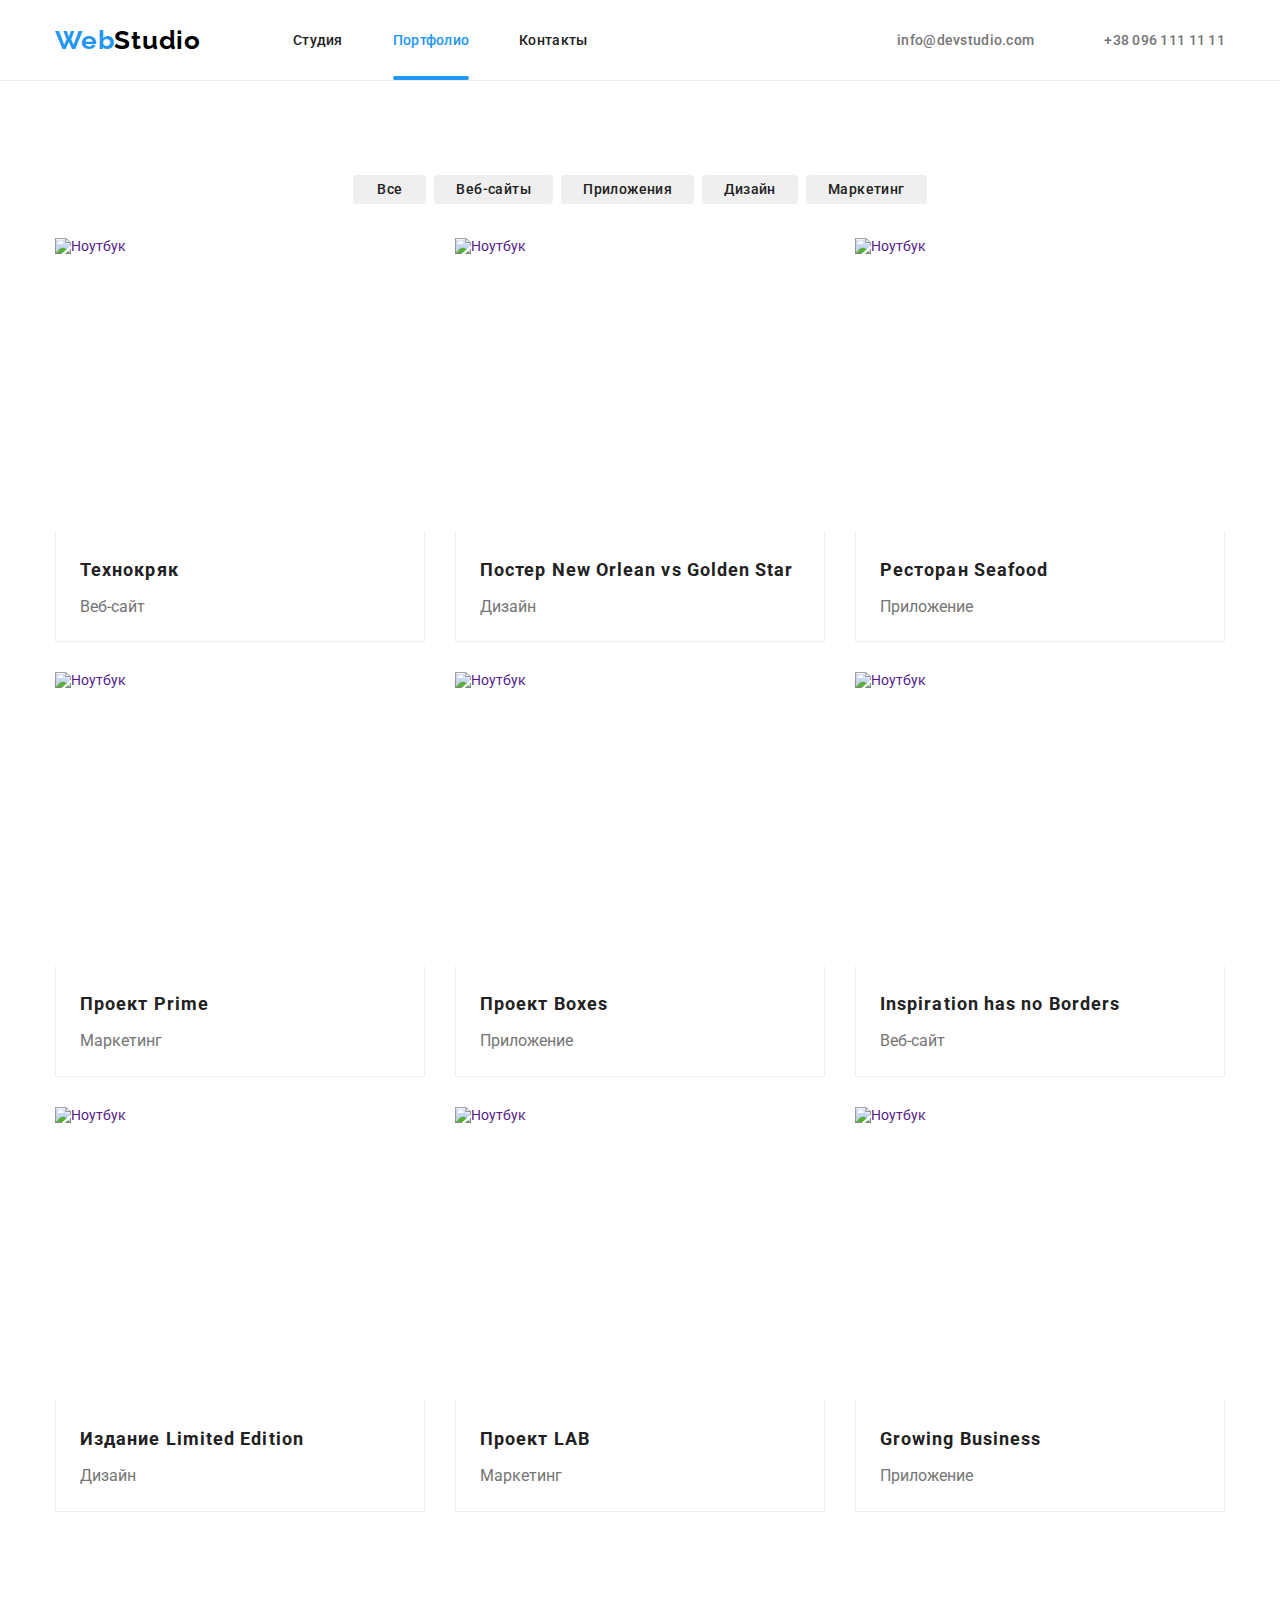
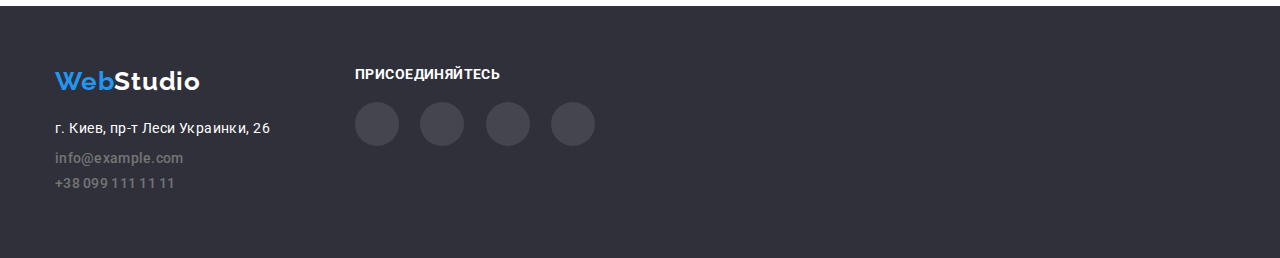
==== portfolio.html @ fa0e07c2 "финиш транзишн" ====
<!DOCTYPE html>
<html lang="ru">
  <head>
    <meta charset="UTF-8" />
    <meta name="viewport" content=", initial-scale=1.0" />
    <title>Document</title>
    <link rel="preconnect" href="https://fonts.gstatic.com" />
    <link
      rel="stylesheet"
      href="https://fonts.googleapis.com/css2?family=Raleway:wght@700&family=Roboto:wght@400;500;700;900&display=swap"
    />
    <link
      rel="stylesheet"
      href="https://cdnjs.cloudflare.com/ajax/libs/modern-normalize/1.0.0/modern-normalize.min.css"
    />
    <link rel="stylesheet" href="./css/styles.css" />
  </head>

  <!--HEADER-->
  <body class="page">
    <header class="header">
      <div class="container">
        <nav class="navigation">
          <a class="logotipe-link" href="./index.html"
            >Web<span class="logotipe-part">Studio</span></a
          >

          <ul class="navigation-list">
            <li class="navigation-list-item">
              <a href="./" class="navigation-link">Студия</a>
            </li>
            <li class="navigation-list-item">
              <a href="./portfolio.html" class="navigation-link current"
                >Портфолио</a
              >
            </li>
            <li class="navigation-list-item">
              <a href="" class="navigation-link">Контакты</a>
            </li>
          </ul>
        </nav>

        <ul class="auth-navigation-list">
          <li class="auth-list-item">
            <a class="mailto-link" href="mailto:info@devstudio.com"
              ><svg class="mail-list-icon">
                <use href="./imajes/sprite.svg#icon-mail"></use>
              </svg>
              info@devstudio.com
            </a>
          </li>
          <li class="auth-list-item">
            <a class="tel-link" href="tel:+380961111111"
              ><svg class="phone-list-icon">
                <use href="./imajes/sprite.svg#icon-phone"></use>
              </svg>
              +38 096 111 11 11
            </a>
          </li>
        </ul>
      </div>
    </header>

    <!--PORTFOLIO-->
    <main>
      <section class="portfolio-section">
        <div class="container">
          <!--<h2>Портфолио</h2>-->
          <ul class="portfolio-list">
            <li class="nav-portfolio-item">
              <button class="portfolio-btn">Все</button>
            </li>
            <li class="nav-portfolio-item">
              <button class="portfolio-btn">Веб-сайты</button>
            </li>
            <li class="nav-portfolio-item">
              <button class="portfolio-btn">Приложения</button>
            </li>
            <li class="nav-portfolio-item">
              <button class="portfolio-btn">Дизайн</button>
            </li>
            <li class="nav-portfolio-item">
              <button class="portfolio-btn">Маркетинг</button>
            </li>
          </ul>

          <ul class="list portfolio-box">
            <li class="card portfolio-item">
              <a class="section-link" href="">
                <img
                  class="portfolio-list-img"
                  src="./imajes/portfolio/img1.jpg"
                  width="370"
                  height="294"
                  alt="Ноутбук"
                />

                <div class="items-descriptions">
                  <h3 class="portfolio-title">Технокряк</h3>
                  <p class="portfolio-description">Веб-сайт</p>
                </div>
              </a>
            </li>
            <li class="card portfolio-item">
              <a class="section-link" href="">
                <img
                  class="portfolio-list-img"
                  src="./imajes/portfolio/img2.jpg"
                  width="370"
                  height="294"
                  alt="Ноутбук"
                />

                <div class="items-descriptions">
                  <h3 class="portfolio-title">
                    Постер New Orlean vs Golden Star
                  </h3>
                  <p class="portfolio-description">Дизайн</p>
                </div>
              </a>
            </li>
            <li class="card portfolio-item">
              <a class="section-link" href="">
                <img
                  class="portfolio-list-img"
                  src="./imajes/portfolio/img3.jpg"
                  width="370"
                  height="294"
                  alt="Ноутбук"
                />

                <div class="items-descriptions">
                  <h3 class="portfolio-title">Ресторан Seafood</h3>
                  <p class="portfolio-description">Приложение</p>
                </div>
              </a>
            </li>
            <li class="card portfolio-item">
              <a class="section-link" href="">
                <img
                  class="portfolio-list-img"
                  src="./imajes/portfolio/img4.jpg"
                  width="370"
                  height="294"
                  alt="Ноутбук"
                />

                <div class="items-descriptions">
                  <h3 class="portfolio-title">Проект Prime</h3>
                  <p class="portfolio-description">Маркетинг</p>
                </div>
              </a>
            </li>
            <li class="card portfolio-item">
              <a class="section-link" href="">
                <img
                  class="portfolio-list-img"
                  src="./imajes/portfolio/img5.jpg"
                  width="370"
                  height="294"
                  alt="Ноутбук"
                />

                <div class="items-descriptions">
                  <h3 class="portfolio-title">Проект Boxes</h3>
                  <p class="portfolio-description">Приложение</p>
                </div>
              </a>
            </li>
            <li class="card portfolio-item">
              <a class="section-link" href="">
                <img
                  class="portfolio-list-img"
                  src="./imajes/portfolio/img6.jpg"
                  width="370"
                  height="294"
                  alt="Ноутбук"
                />

                <div class="items-descriptions">
                  <h3 class="portfolio-title">Inspiration has no Borders</h3>
                  <p class="portfolio-description">Веб-сайт</p>
                </div>
              </a>
            </li>
            <li class="card portfolio-item">
              <a class="section-link" href="">
                <img
                  class="portfolio-list-img"
                  src="./imajes/portfolio/img7.jpg"
                  width="370"
                  height="294"
                  alt="Ноутбук"
                />

                <div class="items-descriptions">
                  <h3 class="portfolio-title">Издание Limited Edition</h3>
                  <p class="portfolio-description">Дизайн</p>
                </div>
              </a>
            </li>
            <li class="card portfolio-item">
              <a class="section-link" href="">
                <img
                  class="portfolio-list-img"
                  src="./imajes/portfolio/img8.jpg"
                  width="370"
                  height="294"
                  alt="Ноутбук"
                />

                <div class="items-descriptions">
                  <h3 class="portfolio-title">Проект LAB</h3>
                  <p class="portfolio-description">Маркетинг</p>
                </div>
              </a>
            </li>
            <li class="card portfolio-item">
              <a class="section-link" href="">
                <img
                  class="portfolio-list-img"
                  src="./imajes/portfolio/img9.jpg"
                  width="370"
                  height="294"
                  alt="Ноутбук"
                />

                <div class="items-descriptions">
                  <h3 class="portfolio-title">Growing Business</h3>
                  <p class="portfolio-description">Приложение</p>
                </div>
              </a>
            </li>
          </ul>
        </div>
      </section>
    </main>

    <!--FOOTER-->

    <footer class="footer">
      <div class="container-footer">
        <div class="footer-list-left-side">
          <ul class="footer-list">
            <li class="footer-item">
              <a class="footer-logotipe-link" href="./index.html"
                >Web<span class="logotipe-part">Studio</span></a
              >
            </li>
          </ul>
          <div class="address-footer">
            <address class="address">
              <ul class="footer-address-list">
                <li class="footer-item">
                  <a
                    class="footer-map"
                    href="https://g.page/stamp-capital?share"
                    target="_blank"
                    >г. Киев, пр-т Леси Украинки, 26</a
                  >
                </li>
                <li class="footer-item">
                  <a class="footer-mailto-link" href="mailto:info@example.com"
                    >info@example.com</a
                  >
                </li>
                <li class="footer-item">
                  <a class="footer-tel-link" href="tel:+380991111111"
                    >+38 099 111 11 11</a
                  >
                </li>
              </ul>
            </address>
          </div>
        </div>

        <div class="footer-list-right-side">
          <h3 class="footer-title">присоединяйтесь</h3>
          <ul class="social-list">
            <li class="social-list-item">
              <a href="" class="social-footer-link">
                <svg class="footer-list-icon">
                  <use href="./imajes/sprite.svg#icon-instagram"></use>
                </svg>
              </a>
            </li>
            <li class="social-list-item">
              <a href="" class="social-footer-link">
                <svg class="footer-list-icon">
                  <use href="./imajes/sprite.svg#icon-twitter"></use>
                </svg>
              </a>
            </li>
            <li class="social-list-item">
              <a href="" class="social-footer-link">
                <svg class="footer-list-icon">
                  <use href="./imajes/sprite.svg#icon-facebook"></use>
                </svg>
              </a>
            </li>
            <li class="social-list-item">
              <a href="" class="social-footer-link">
                <svg class="footer-list-icon">
                  <use href="./imajes/sprite.svg#icon-linkedin"></use>
                </svg>
              </a>
            </li>
          </ul>
        </div>
      </div>
    </footer>
  </body>
</html>
---- css/styles.css ----
:root {
  --accent-color: #2196f3;
  --main-color: #212121;
  --text-decoration-color: #757575;
  --card-portfolio-gap: 30px;
}

body {
  font-family: Roboto, sans-serif;
  font-size: 14px;
  background-color: #ffffff;
  color: var(--text-decoration-color);
}

h1,
h2,
h3,
h4,
h5,
h6 {
  margin: 0;
  font-family: Roboto;
}

p {
  margin: 0;
}

ul,
ol {
  padding: 0;
  margin: 0;
}

a {
  text-decoration: none;
}

ul {
  list-style: none;
}

img {
  display: block;
}

/* цвет основного текста #212121 */
/* вторичный цвет текста #757575 */
/* наведение курсором #2196F3 */
/* бэкграунд 1 #2F303A */
/* бэкграунд 2 #F5F4FA */

.container {
  width: 1200px;
  padding: 0 15px;
  margin-left: auto;
  margin-right: auto;
  justify-content: space-between;
}

.navigation {
  display: flex;
  align-items: center;
}

.logotipe-link {
  width: 145px;
  font-family: Raleway;
  font-weight: bold;
  margin-right: 93px;
  font-size: 26px;
  line-height: 1.192;
  letter-spacing: 0.03em;
  color: var(--accent-color);
  text-decoration: none;
}
.logotipe-link > .logotipe-part {
  color: #000000;
}

/* ===========HEADER=============== */

.header {
  background-color: #ffffff;
  border-bottom: 1px solid #ececec;
}

.navigation-list {
  display: flex;
}

.navigation-list-item {
  margin-right: 50px;
}

.navigation-list-item:last-child {
  margin-right: 0;
}

.navigation-list .navigation-link.current {
  position: relative;
  color: var(--accent-color);
}

.navigation-link.current {
  display: block;
  min-width: 49px;
  padding-top: 32px;
  padding-bottom: 32px;
  font-weight: 500;
  font-size: 14px;
  line-height: 1.172;
  letter-spacing: 0.02em;
  color: var(--main-color);
}

.navigation-link.current:hover,
.navigation-link.current:focus {
  color: var(--accent-color);
  outline: none;
}

.navigation-list .navigation-link.current::after {
  position: absolute;
  display: block;
  top: 76px;
  content: "";
  left: 0;
  width: 100%;
  height: 4px;
  background-color: var(--accent-color);
  border-radius: 2px;
}

.navigation-link {
  display: block;
  min-width: 49px;
  padding-top: 32px;
  padding-bottom: 32px;
  font-weight: 500;
  font-size: 14px;
  line-height: 1.172;
  letter-spacing: 0.02em;
  color: var(--main-color);
}

.navigation-link:hover,
.navigation-link:focus {
  color: var(--accent-color);
  outline: none;
}

.auth-navigation-list {
  display: flex;
}

.auth-list-item {
  margin-right: 50px;
}

.auth-list-item:last-child {
  margin-right: 0;
}

.navigation-list-item:last-child {
  margin-right: 0;
}

.navigation-list .navigation-link {
  transition: color 250ms cubic-bezier(0.4, 0, 0.2, 1);
}

.mailto-link {
  display: flex;
  align-items: center;
  min-width: 135px;
  font-weight: 500;
  padding-top: 32px;
  padding-bottom: 32px;
  font-size: 14px;
  font-style: normal;
  line-height: 1.142;
  letter-spacing: 0.02em;
  color: var(--text-decoration-color);
}
.mailto-link:hover,
.mailto-link:focus {
  color: var(--accent-color);
  outline: none;
}

.auth-navigation-list .mailto-link {
  transition: color 250ms cubic-bezier(0.4, 0, 0.2, 1);
}

.auth-navigation-list .tel-link {
  transition: color 250ms cubic-bezier(0.4, 0, 0.2, 1);
}

.tel-link {
  display: flex;
  align-items: center;
  padding-top: 32px;
  padding-bottom: 32px;
  font-weight: 500;
  font-size: 14px;
  font-style: normal;
  line-height: 1.172;
  letter-spacing: 0.02em;
  color: var(--text-decoration-color);
}
.tel-link:hover,
.tel-link:focus {
  color: var(--accent-color);
  outline: none;
}

.tel-link:hover .phone-list-icon,
.tel-link:focus .phone-list-icon {
  fill: var(--accent-color);
  outline: none;
}

.mailto-link:hover .mail-list-icon,
.mailto-link:focus .mail-list-icon {
  fill: var(--accent-color);
  outline: none;
}

.phone-list-icon {
  width: 10px;
  height: 16px;
  margin-right: 10px;
  transition: fill 250ms cubic-bezier(0.4, 0, 0.2, 1);
  fill: #757575;
}

.mail-list-icon {
  width: 16px;
  height: 12px;
  margin-right: 10px;
  transition: fill 250ms cubic-bezier(0.4, 0, 0.2, 1);
  fill: #757575;
}

.auth-list-item::before {
  content: "";
}

.auth-navigation-list {
  padding: 0;
  margin: 0;
  list-style: none;
}

.header .container {
  display: flex;
}

/* ===========END HEADER=============== */

/* ============HERO=============== */

.hero-content {
  width: 696px;
  margin-right: auto;
  margin-left: auto;
}

.hero {
  display: flex;
  content: "";
  max-width: 1600px;
  height: 600px;
  margin-right: auto;
  margin-left: auto;
  align-items: center;
  text-align: center;
  background-color: #2f303a;
  background-repeat: no-repeat;
  background-image: linear-gradient(
      rgba(47, 48, 58, 0.4),
      rgba(47, 48, 58, 0.4)
    ),
    url("../imajes/hero/img.jpg");
  background-size: cover;
}

.hero-title {
  width: 696px;
  font-style: normal;
  font-weight: 900;
  margin-top: auto;
  margin-bottom: 30px;
  margin-left: auto;
  margin-right: auto;
  font-size: 44px;
  line-height: 1.363;
  letter-spacing: 0.06em;
  text-transform: uppercase;
  color: #ffffff;
}

/* Кнопка */

.modal-btn {
  font-family: inherit;
  font-weight: bold;
  padding: 10px 32px;
  min-width: 200px;
  font-size: 16px;
  line-height: 1.875;
  letter-spacing: 0.06em;
  color: #ffffff;
  background-color: #2196f3;
  cursor: pointer;
  border-radius: 4px;
  transition: all 250ms cubic-bezier(0.4, 0, 0.2, 1);
}

.modal-btn:hover,
.modal-btn:focus {
  box-shadow: 0px 4px 4px rgba(0, 0, 0, 0.15);
  outline: none;
}

/* ============ END HERO=============== */

/* =============FEATURES============ */

.icon-antenna::before {
  background-image: url(../imajes/icons/antenna.svg);
}

.icon-clock::before {
  background-image: url(../imajes/icons/clock.svg);
}

.icon-diagram::before {
  background-image: url(../imajes/icons/diagram.svg);
}

.icon-astronaut::before {
  background-image: url(../imajes/icons/astronaut.svg);
}

.features-list .item {
  margin-top: 30px;
  margin-left: 30px;
  flex-basis: calc(100% / 4 - 30px);
}

.item::before {
  display: block;
  content: "";
  width: 100%;
  height: 120px;
  margin-bottom: 30px;
  background-position: center;
  background-color: #f5f4fa;
  border-radius: 4px;
  background-repeat: no-repeat;
}

.features-list {
  display: flex;
  flex-wrap: nowrap;
}

.features-section {
  padding-top: 94px;
}

.features-list {
  margin-top: 0;
  margin-bottom: 0;
}

.features-title {
  min-width: 270px;
  font-style: normal;
  font-weight: bold;
  margin-top: 0;
  margin-bottom: 10px;
  font-size: 14px;
  line-height: 1.142;
  letter-spacing: 0.03em;
  text-transform: uppercase;
  color: var(--main-color);
}

.description {
  width: 270px;
  font-style: normal;
  font-weight: normal;
  margin-top: 0;
  margin-bottom: 0;
  font-size: 14px;
  line-height: 1.714;
  letter-spacing: 0.03em;
  color: var(--text-decoration-color);
}

.features-item:not(:last-child) {
  margin-right: 30px;
}

/* =============END FEATURES============ */

/* =============ABOUT================== */

.about-list {
  display: flex;
  flex-wrap: wrap;
}
.title {
  min-width: 376px;
  font-style: normal;
  font-weight: bold;
  font-size: 36px;
  margin-left: auto;
  margin-right: auto;
  margin-top: auto;
  margin-bottom: 50px;
  line-height: 1.166;
  text-align: center;
  letter-spacing: 0.03em;
  color: var(--main-color);
}

.about-section {
  padding-top: 94px;
  padding-bottom: 94px;
}

.about-img {
  margin-top: 0;
  margin-bottom: 0;
}

.about-item {
  flex-basis: calc(100% / 3 - 30px);
}

.about-item:not(:last-child) {
  margin-right: 30px;
}

/* =============END ABOUT================== */

/* ===============TEAM==================== */

.team-list {
  display: flex;
  flex-wrap: nowrap;
}

.team-item:not(:last-child) {
  margin-right: 30px;
}

.team-item {
  padding-bottom: 30px;
  flex-basis: calc(100% / 4 - 30px);
  border-radius: 0px 0px 4px 4px;
  box-shadow: 0px 1px 3px rgba(0, 0, 0, 0.12), 0px 1px 1px rgba(0, 0, 0, 0.14),
    0px 2px 1px rgba(0, 0, 0, 0.2);
  background: #ffffff;
}

.team-section {
  padding-bottom: 94px;
  padding-top: 94px;
  background-color: #f5f4fa;
}

.team-title {
  min-width: 151px;
  height: 19px;
  font-style: normal;
  font-weight: 500;
  font-size: 16px;
  margin-bottom: 10px;
  line-height: 1.187;
  text-align: center;
  letter-spacing: 0.03em;
  color: var(--main-color);
}

.team-description {
  min-width: 147px;
  height: 19px;
  font-style: normal;
  font-weight: normal;
  font-size: 16px;
  margin-top: 0;
  margin-bottom: 16px;
  line-height: 1.187;
  text-align: center;
  letter-spacing: 0.03em;
  color: var(--text-decoration-color);
}

.social-list-icon {
  width: 20px;
  height: 20px;
  fill: #afb1b8;
  transition: fill 250ms cubic-bezier(0.4, 0, 0.2, 1);
}

.social-list {
  display: flex;
  justify-content: space-between;
}

.social-list-link {
  display: flex;
  justify-content: center;
  align-items: center;
  cursor: pointer;
  width: 44px;
  height: 44px;
  background-color: #ffffff;
  border-radius: 50%;
  transition: background-color 250ms cubic-bezier(0.4, 0, 0.2, 1);
}

.social-list-link:hover,
.social-list-link:focus {
  background-color: #2196f3;
  outline: none;
}

.social-list-link:hover .social-list-icon,
.social-list-link:focus .social-list-icon {
  fill: #ffffff;
  outline: none;
}

.team-list-content-wrapper {
  padding-top: 30px;
  padding-left: 32px;
  padding-right: 32px;
}

/* ===============END TEAM==================== */

/* ===============OUR CLIENTS==================== */

.clients-list {
  display: flex;
  flex-wrap: nowrap;
  margin-top: -30px;
  margin-left: -30px;
}

.clients-item {
  margin-top: 30px;
  margin-left: 30px;
  flex-basis: calc(100% / 6 - 30px);
  margin-top: 30px;
  margin-left: 30px;
}

.clients-link:hover,
.clients-link:focus {
  border-color: var(--accent-color);
  outline: none;
}

.clients-section {
  padding-bottom: 94px;
  padding-top: 94px;
}

.clients-link {
  display: flex;
  justify-content: center;
  align-items: center;
  cursor: pointer;
  width: 170px;
  height: 90px;
  border: 1px solid #afb1b8;
  box-sizing: border-box;
  border-radius: 4px;
}

.clients-link:hover .icon,
.clients-link:focus .icon {
  fill: var(--accent-color);
  outline: none;
}

.icon {
  fill: #afb1b8;
}

/* ===============FOOTER==================== */

.footer {
  display: flex;
  height: 252px;
  padding-top: 60px;
  padding-bottom: 60px;
  background-color: #2f303a;
}

.container-footer {
  display: flex;
  width: 1200px;
  margin-left: auto;
  margin-right: auto;
  padding-right: 15px;
  padding-left: 15px;
}

.address {
  margin-top: 20px;
}

.footer-map {
  display: block;
  width: 231px;
  font-style: normal;
  font-weight: normal;
  margin-bottom: 9px;
  font-size: 14px;
  line-height: 1.714;
  letter-spacing: 0.03em;
  color: #ffffff;
}

.footer-logotipe-link {
  display: block;
  width: 145px;
  height: 31px;
  font-family: Raleway;
  font-weight: bold;
  font-size: 26px;
  line-height: 1.192;
  letter-spacing: 0.03em;
  color: var(--accent-color);
  text-decoration: none;
}
.footer-logotipe-link > .logotipe-part {
  color: #ffffff;
}

.footer-mailto-link {
  display: block;
  width: 231px;
  font-weight: 500;
  font-size: 14px;
  margin-bottom: 9px;
  font-style: normal;
  line-height: 1.142;
  letter-spacing: 0.02em;
  color: var(--text-decoration-color);
}
.footer-mailto-link:hover,
.footer-mailto-link:focus {
  color: var(--accent-color);
  outline: none;
}
.footer-tel-link {
  display: block;
  width: 231px;
  font-weight: 500;
  font-weight: 500;
  font-size: 14px;
  font-style: normal;
  line-height: 1.172;
  letter-spacing: 0.02em;
  color: var(--text-decoration-color);
}
.footer-tel-link:hover,
.footer-tel-link:focus {
  color: var(--accent-color);
  outline: none;
}

.footer-list-left-side {
  display: flex;
  flex-direction: column;
  width: 270px;
}

.footer-list-right-side {
  width: 270px;
  padding-left: 30px;
}

.footer-title {
  min-width: 145px;
  height: 16px;
  font-style: normal;
  font-weight: bold;
  font-size: 14px;
  line-height: 1.142;
  letter-spacing: 0.03em;
  text-transform: uppercase;
  margin-bottom: 20px;

  color: #ffffff;
}

.social-footer-link {
  display: flex;
  justify-content: center;
  align-items: center;
  cursor: pointer;
  width: 44px;
  height: 44px;
  background-color: rgba(255, 255, 255, 0.1);
  border-radius: 50%;
}

.social-footer-link:hover,
.social-footer-link:focus {
  background-color: #2196f3;
  outline: none;
}

.footer-list-icon {
  width: 20px;
  height: 20px;
  fill: #ffffff;
}

.footer-address-list .footer-mailto-link {
  transition: color 250ms cubic-bezier(0.4, 0, 0.2, 1);
}

.footer-address-list .footer-tel-link {
  transition: color 250ms cubic-bezier(0.4, 0, 0.2, 1);
}

/* ===============PORTFOLIO==================== */

.section-link {
  display: block;
}

.portfolio-box .section-link:hover,
.portfolio-box .section-link:focus {
  box-shadow: 0px 1px 1px rgba(0, 0, 0, 0.12), 0px 4px 4px rgba(0, 0, 0, 0.06),
    1px 4px 6px rgba(0, 0, 0, 0.16);
  outline: none;
}

.portfolio-box {
  display: flex;
  flex-wrap: wrap;
  margin-top: calc(-1 * var(--card-portfolio-gap));
  margin-left: calc(-1 * var(--card-portfolio-gap));
}

.portfolio-section {
  padding-top: 94px;
  padding-bottom: 94px;
  background: #ffffff;
}

.portfolio-title {
  font-style: normal;
  font-weight: bold;
  font-size: 18px;
  margin-top: 0;
  margin-bottom: 4px;
  line-height: 2;
  letter-spacing: 0.06em;
  color: var(--main-color);
}

.portfolio-description {
  margin-top: 0;
  margin-bottom: 0;
  font-size: 16px;
  line-height: 1.87;
  color: var(--text-decoration-color);
}

.portfolio-list {
  display: flex;
  margin-bottom: 34px;
  justify-content: center;
}

.nav-portfolio-item:not(:last-child) {
  margin-right: 8px;
}

.portfolio-item {
  margin-top: var(--card-portfolio-gap);
  margin-left: var(--card-portfolio-gap);
  flex-basis: calc(100% / 3 - 30px);
  cursor: pointer;
}

.items-descriptions {
  padding-top: 20px;
  padding-right: 24px;
  padding-bottom: 20px;
  padding-left: 24px;
  box-sizing: border-box;
  background: #ffffff;
  border-right: 1px solid #eeeeee;
  border-left: 1px solid #eeeeee;
  border-bottom: 1px solid #eeeeee;
}

/* ===============END PORTFOLIO==================== */

/* ===============BUTTON==================== */
.portfolio-btn {
  font-family: inherit;
  min-width: 73px;
  font-weight: 500;
  display: inline-block;
  border-radius: 4px;
  padding: 6px 22px;
  letter-spacing: 0.03em;
  text-align: center;
  border: transparent;
  color: var(--main-color);
  cursor: pointer;
  transition: all 250ms cubic-bezier(0.4, 0, 0.2, 1);
}
.portfolio-btn:hover,
.portfolio-btn:focus {
  color: #ffffff;
  background-color: var(--accent-color);
  box-shadow: 0px 3px 1px rgba(0, 0, 0, 0.1), 0px 1px 2px rgba(0, 0, 0, 0.08),
    0px 2px 2px rgba(0, 0, 0, 0.12);
  outline: none;
}

/* ===============END BUTTON=================== */
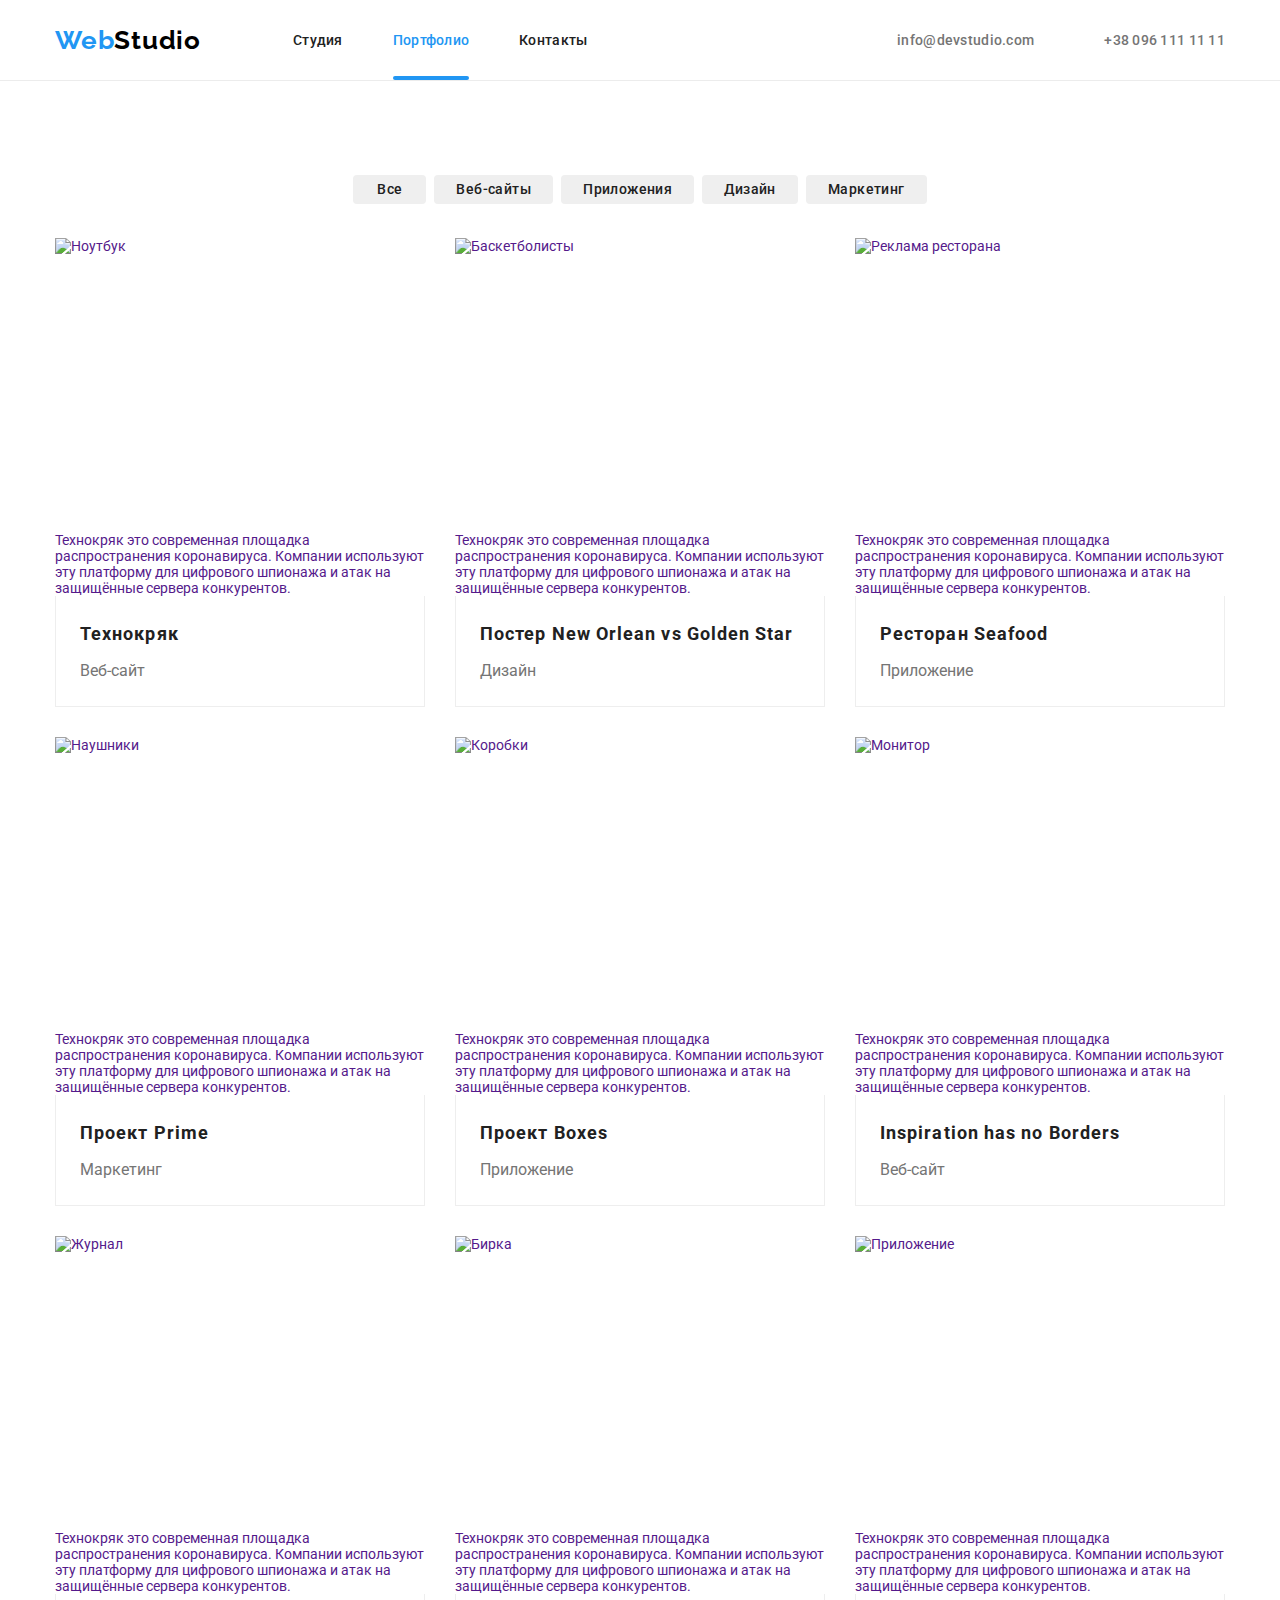
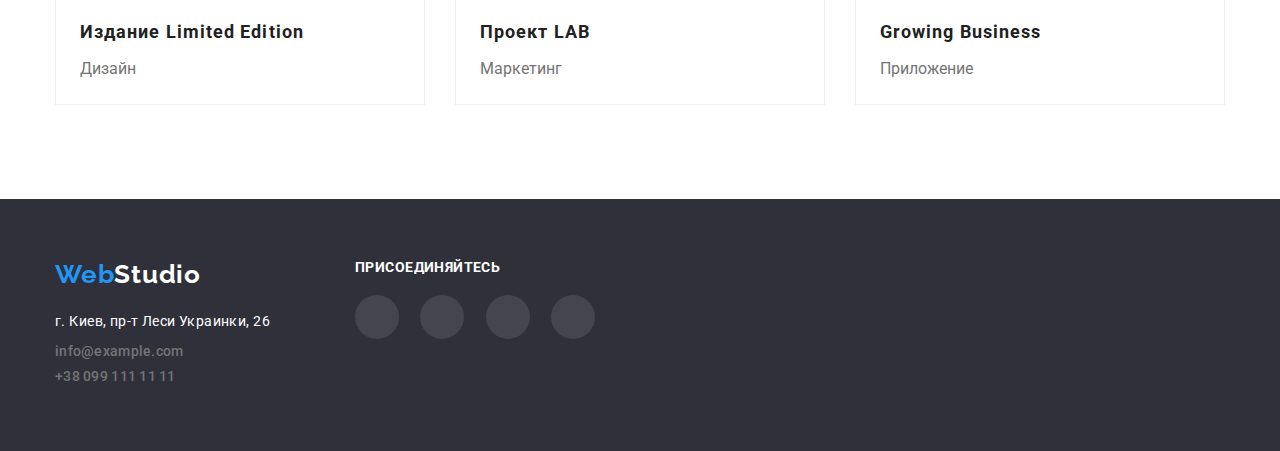
==== commit 655e6916: "изменение класса в футере" ====
--- a/portfolio.html
+++ b/portfolio.html
@@ -5,14 +5,8 @@
     <meta name="viewport" content=", initial-scale=1.0" />
     <title>Document</title>
     <link rel="preconnect" href="https://fonts.gstatic.com" />
-    <link
-      rel="stylesheet"
-      href="https://fonts.googleapis.com/css2?family=Raleway:wght@700&family=Roboto:wght@400;500;700;900&display=swap"
-    />
-    <link
-      rel="stylesheet"
-      href="https://cdnjs.cloudflare.com/ajax/libs/modern-normalize/1.0.0/modern-normalize.min.css"
-    />
+    <link rel="stylesheet" href="https://fonts.googleapis.com/css2?family=Raleway:wght@700&family=Roboto:wght@400;500;700;900&display=swap" />
+    <link rel="stylesheet" href="https://cdnjs.cloudflare.com/ajax/libs/modern-normalize/1.0.0/modern-normalize.min.css" />
     <link rel="stylesheet" href="./css/styles.css" />
   </head>
 
@@ -21,18 +15,14 @@
     <header class="header">
       <div class="container">
         <nav class="navigation">
-          <a class="logotipe-link" href="./index.html"
-            >Web<span class="logotipe-part">Studio</span></a
-          >
+          <a class="logotipe-link" href="./index.html">Web<span class="logotipe-part">Studio</span></a>
 
           <ul class="navigation-list">
             <li class="navigation-list-item">
               <a href="./" class="navigation-link">Студия</a>
             </li>
             <li class="navigation-list-item">
-              <a href="./portfolio.html" class="navigation-link current"
-                >Портфолио</a
-              >
+              <a href="./portfolio.html" class="navigation-link current">Портфолио</a>
             </li>
             <li class="navigation-list-item">
               <a href="" class="navigation-link">Контакты</a>
@@ -86,15 +76,16 @@
 
           <ul class="list portfolio-box">
             <li class="card portfolio-item">
-              <a class="section-link" href="">
-                <img
-                  class="portfolio-list-img"
-                  src="./imajes/portfolio/img1.jpg"
-                  width="370"
-                  height="294"
-                  alt="Ноутбук"
-                />
-
+              <a href="" class="section-link">
+                <div class="portfolio-img-wrap">
+                  <img class="portfolio-list-img" src="./imajes/portfolio/img1.jpg" width="370" height="294" alt="Ноутбук" />
+                  <div class="portfolio-content">
+                    <p class="overlay">
+                      Технокряк это современная площадка распространения коронавируса. Компании используют эту платформу для цифрового шпионажа и атак
+                      на защищённые сервера конкурентов.
+                    </p>
+                  </div>
+                </div>
                 <div class="items-descriptions">
                   <h3 class="portfolio-title">Технокряк</h3>
                   <p class="portfolio-description">Веб-сайт</p>
@@ -102,33 +93,33 @@
               </a>
             </li>
             <li class="card portfolio-item">
-              <a class="section-link" href="">
-                <img
-                  class="portfolio-list-img"
-                  src="./imajes/portfolio/img2.jpg"
-                  width="370"
-                  height="294"
-                  alt="Ноутбук"
-                />
-
-                <div class="items-descriptions">
-                  <h3 class="portfolio-title">
-                    Постер New Orlean vs Golden Star
-                  </h3>
+              <a href="" class="section-link">
+                <div class="portfolio-img-wrap">
+                  <img class="portfolio-list-img" src="./imajes/portfolio/img2.jpg" width="370" height="294" alt="Баскетболисты" />
+                  <div class="portfolio-content">
+                    <p class="overlay">
+                      Технокряк это современная площадка распространения коронавируса. Компании используют эту платформу для цифрового шпионажа и атак
+                      на защищённые сервера конкурентов.
+                    </p>
+                  </div>
+                </div>
+                <div class="items-descriptions">
+                  <h3 class="portfolio-title">Постер New Orlean vs Golden Star</h3>
                   <p class="portfolio-description">Дизайн</p>
                 </div>
               </a>
             </li>
             <li class="card portfolio-item">
-              <a class="section-link" href="">
-                <img
-                  class="portfolio-list-img"
-                  src="./imajes/portfolio/img3.jpg"
-                  width="370"
-                  height="294"
-                  alt="Ноутбук"
-                />
-
+              <a href="" class="section-link">
+                <div class="portfolio-img-wrap">
+                  <img class="portfolio-list-img" src="./imajes/portfolio/img3.jpg" width="370" height="294" alt="Реклама ресторана" />
+                  <div class="portfolio-content">
+                    <p class="overlay">
+                      Технокряк это современная площадка распространения коронавируса. Компании используют эту платформу для цифрового шпионажа и атак
+                      на защищённые сервера конкурентов.
+                    </p>
+                  </div>
+                </div>
                 <div class="items-descriptions">
                   <h3 class="portfolio-title">Ресторан Seafood</h3>
                   <p class="portfolio-description">Приложение</p>
@@ -136,15 +127,16 @@
               </a>
             </li>
             <li class="card portfolio-item">
-              <a class="section-link" href="">
-                <img
-                  class="portfolio-list-img"
-                  src="./imajes/portfolio/img4.jpg"
-                  width="370"
-                  height="294"
-                  alt="Ноутбук"
-                />
-
+              <a href="" class="section-link">
+                <div class="portfolio-img-wrap">
+                  <img class="portfolio-list-img" src="./imajes/portfolio/img4.jpg" width="370" height="294" alt="Наушники" />
+                  <div class="portfolio-content">
+                    <p class="overlay">
+                      Технокряк это современная площадка распространения коронавируса. Компании используют эту платформу для цифрового шпионажа и атак
+                      на защищённые сервера конкурентов.
+                    </p>
+                  </div>
+                </div>
                 <div class="items-descriptions">
                   <h3 class="portfolio-title">Проект Prime</h3>
                   <p class="portfolio-description">Маркетинг</p>
@@ -152,15 +144,16 @@
               </a>
             </li>
             <li class="card portfolio-item">
-              <a class="section-link" href="">
-                <img
-                  class="portfolio-list-img"
-                  src="./imajes/portfolio/img5.jpg"
-                  width="370"
-                  height="294"
-                  alt="Ноутбук"
-                />
-
+              <a href="" class="section-link">
+                <div class="portfolio-img-wrap">
+                  <img class="portfolio-list-img" src="./imajes/portfolio/img5.jpg" width="370" height="294" alt="Коробки" />
+                  <div class="portfolio-content">
+                    <p class="overlay">
+                      Технокряк это современная площадка распространения коронавируса. Компании используют эту платформу для цифрового шпионажа и атак
+                      на защищённые сервера конкурентов.
+                    </p>
+                  </div>
+                </div>
                 <div class="items-descriptions">
                   <h3 class="portfolio-title">Проект Boxes</h3>
                   <p class="portfolio-description">Приложение</p>
@@ -168,15 +161,16 @@
               </a>
             </li>
             <li class="card portfolio-item">
-              <a class="section-link" href="">
-                <img
-                  class="portfolio-list-img"
-                  src="./imajes/portfolio/img6.jpg"
-                  width="370"
-                  height="294"
-                  alt="Ноутбук"
-                />
-
+              <a href="" class="section-link">
+                <div class="portfolio-img-wrap">
+                  <img class="portfolio-list-img" src="./imajes/portfolio/img6.jpg" width="370" height="294" alt="Монитор" />
+                  <div class="portfolio-content">
+                    <p class="overlay">
+                      Технокряк это современная площадка распространения коронавируса. Компании используют эту платформу для цифрового шпионажа и атак
+                      на защищённые сервера конкурентов.
+                    </p>
+                  </div>
+                </div>
                 <div class="items-descriptions">
                   <h3 class="portfolio-title">Inspiration has no Borders</h3>
                   <p class="portfolio-description">Веб-сайт</p>
@@ -184,15 +178,16 @@
               </a>
             </li>
             <li class="card portfolio-item">
-              <a class="section-link" href="">
-                <img
-                  class="portfolio-list-img"
-                  src="./imajes/portfolio/img7.jpg"
-                  width="370"
-                  height="294"
-                  alt="Ноутбук"
-                />
-
+              <a href="" class="section-link">
+                <div class="portfolio-img-wrap">
+                  <img class="portfolio-list-img" src="./imajes/portfolio/img7.jpg" width="370" height="294" alt="Журнал" />
+                  <div class="portfolio-content">
+                    <p class="overlay">
+                      Технокряк это современная площадка распространения коронавируса. Компании используют эту платформу для цифрового шпионажа и атак
+                      на защищённые сервера конкурентов.
+                    </p>
+                  </div>
+                </div>
                 <div class="items-descriptions">
                   <h3 class="portfolio-title">Издание Limited Edition</h3>
                   <p class="portfolio-description">Дизайн</p>
@@ -200,15 +195,16 @@
               </a>
             </li>
             <li class="card portfolio-item">
-              <a class="section-link" href="">
-                <img
-                  class="portfolio-list-img"
-                  src="./imajes/portfolio/img8.jpg"
-                  width="370"
-                  height="294"
-                  alt="Ноутбук"
-                />
-
+              <a href="" class="section-link">
+                <div class="portfolio-img-wrap">
+                  <img class="portfolio-list-img" src="./imajes/portfolio/img8.jpg" width="370" height="294" alt="Бирка" />
+                  <div class="portfolio-content">
+                    <p class="overlay">
+                      Технокряк это современная площадка распространения коронавируса. Компании используют эту платформу для цифрового шпионажа и атак
+                      на защищённые сервера конкурентов.
+                    </p>
+                  </div>
+                </div>
                 <div class="items-descriptions">
                   <h3 class="portfolio-title">Проект LAB</h3>
                   <p class="portfolio-description">Маркетинг</p>
@@ -216,15 +212,16 @@
               </a>
             </li>
             <li class="card portfolio-item">
-              <a class="section-link" href="">
-                <img
-                  class="portfolio-list-img"
-                  src="./imajes/portfolio/img9.jpg"
-                  width="370"
-                  height="294"
-                  alt="Ноутбук"
-                />
-
+              <a href="" class="section-link">
+                <div class="portfolio-img-wrap">
+                  <img class="portfolio-list-img" src="./imajes/portfolio/img9.jpg" width="370" height="294" alt="Приложение" />
+                  <div class="portfolio-content">
+                    <p class="overlay">
+                      Технокряк это современная площадка распространения коронавируса. Компании используют эту платформу для цифрового шпионажа и атак
+                      на защищённые сервера конкурентов.
+                    </p>
+                  </div>
+                </div>
                 <div class="items-descriptions">
                   <h3 class="portfolio-title">Growing Business</h3>
                   <p class="portfolio-description">Приложение</p>
@@ -243,31 +240,20 @@
         <div class="footer-list-left-side">
           <ul class="footer-list">
             <li class="footer-item">
-              <a class="footer-logotipe-link" href="./index.html"
-                >Web<span class="logotipe-part">Studio</span></a
-              >
+              <a class="footer-logotipe-link" href="./index.html">Web<span class="logotipe-part">Studio</span></a>
             </li>
           </ul>
           <div class="address-footer">
             <address class="address">
               <ul class="footer-address-list">
-                <li class="footer-item">
-                  <a
-                    class="footer-map"
-                    href="https://g.page/stamp-capital?share"
-                    target="_blank"
-                    >г. Киев, пр-т Леси Украинки, 26</a
-                  >
+                <li class="footer-item-address">
+                  <a class="footer-map" href="https://g.page/stamp-capital?share" target="_blank">г. Киев, пр-т Леси Украинки, 26</a>
                 </li>
-                <li class="footer-item">
-                  <a class="footer-mailto-link" href="mailto:info@example.com"
-                    >info@example.com</a
-                  >
+                <li class="footer-item-address">
+                  <a class="footer-mailto-link" href="mailto:info@example.com">info@example.com</a>
                 </li>
-                <li class="footer-item">
-                  <a class="footer-tel-link" href="tel:+380991111111"
-                    >+38 099 111 11 11</a
-                  >
+                <li class="footer-item-address">
+                  <a class="footer-tel-link" href="tel:+380991111111">+38 099 111 11 11</a>
                 </li>
               </ul>
             </address>
--- a/css/styles.css
+++ b/css/styles.css
@@ -721,6 +721,10 @@
   outline: none;
 }
 
+.social-footer-link {
+  transition: background-color 250ms cubic-bezier(0.4, 0, 0.2, 1);
+}
+
 .footer-list-icon {
   width: 20px;
   height: 20px;
@@ -836,3 +840,47 @@
 }
 
 /* ===============END BUTTON=================== */
+
+.backdrop {
+  position: fixed;
+  top: 0;
+  left: 0;
+  width: 100%;
+  height: 100%;
+  background-color: rgba(0, 0, 0, 0.2);
+  transition: all 500ms cubic-bezier(0.4, 0, 0.2, 1);
+}
+
+.modal {
+  position: absolute;
+  top: 50%;
+  left: 50%;
+  transform: translate(-50%, -50%);
+  width: 528px;
+  height: 581px;
+  background-color: #fff;
+}
+
+.button-icon {
+  width: 11px;
+  height: 11px;
+  fill: #000000;
+}
+
+.close-modal {
+  position: absolute;
+  top: 8px;
+  right: 8px;
+  width: 30px;
+  height: 30px;
+  background-color: transparent;
+  border: 1px solid rgba(0, 0, 0, 0.1);
+  border-radius: 50%;
+  cursor: pointer;
+}
+
+.is-hidden {
+  opacity: 0;
+  visibility: hidden;
+  pointer-events: none;
+}
